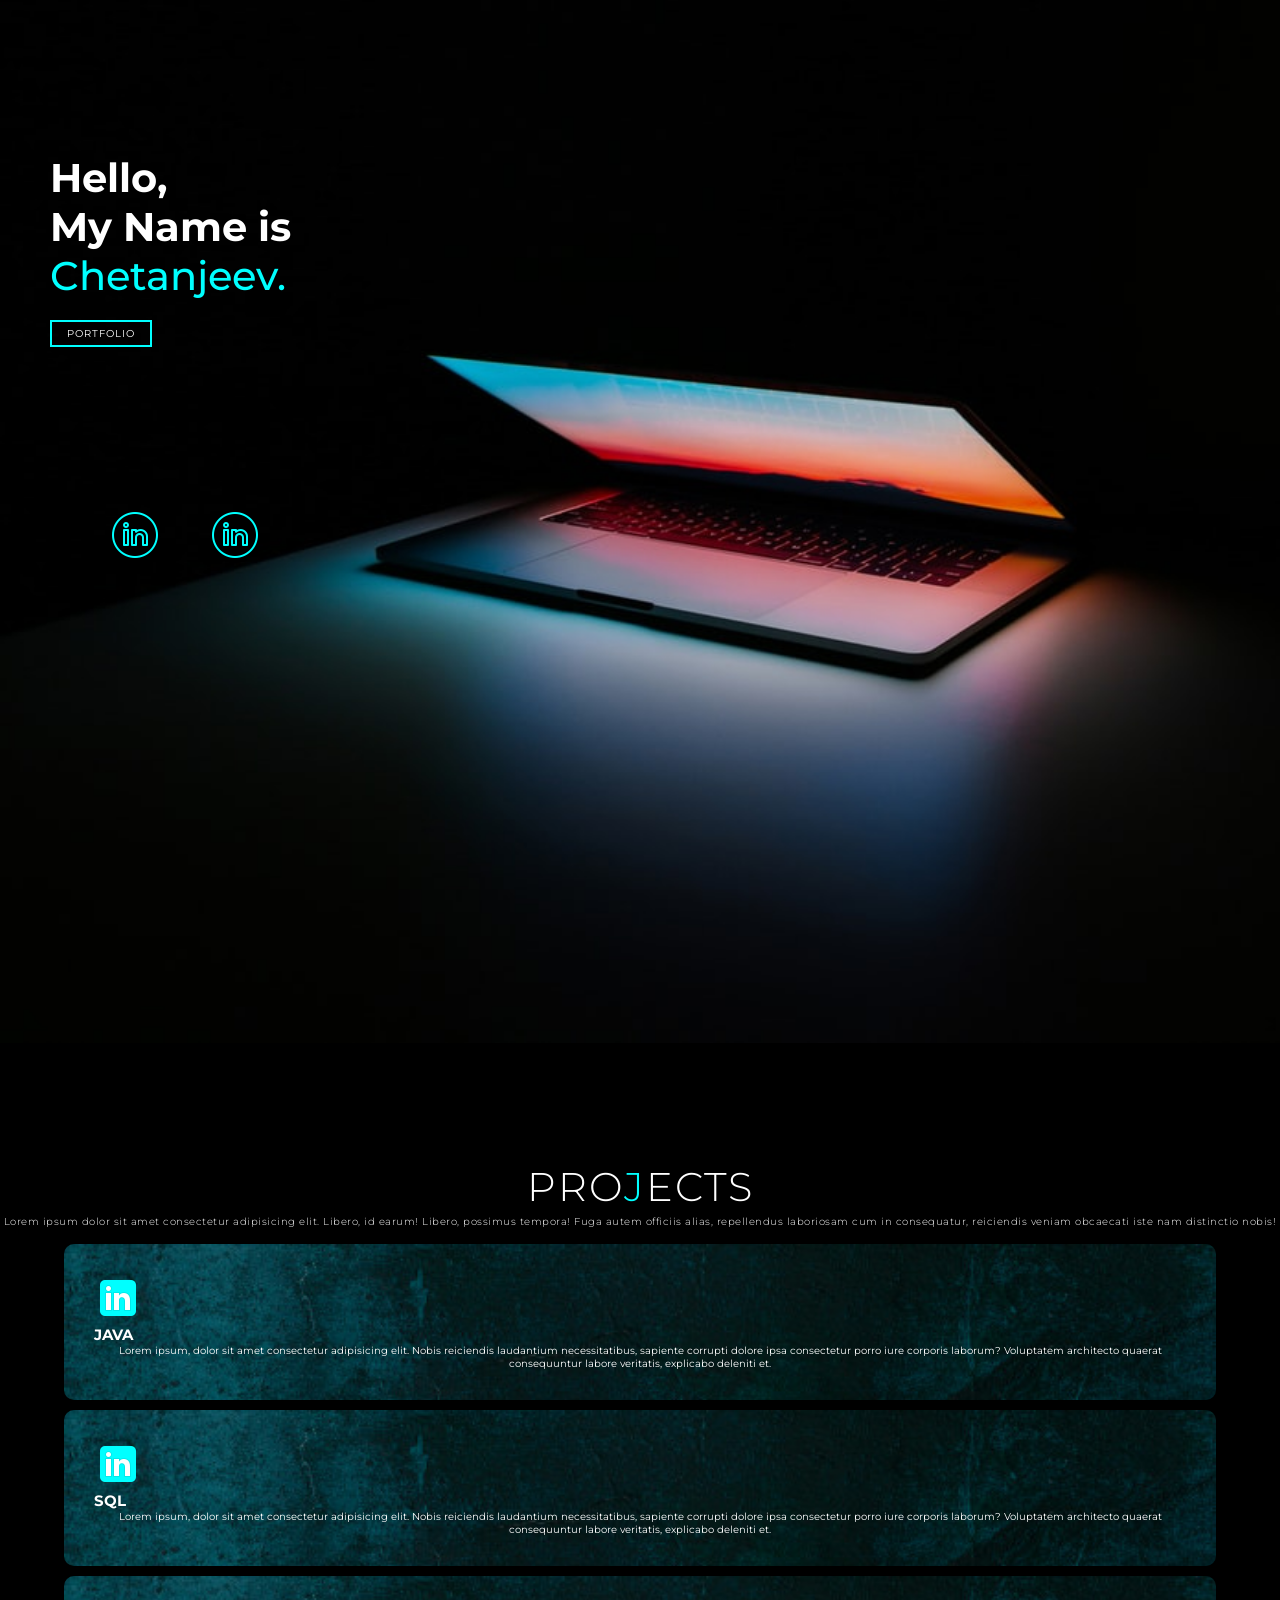
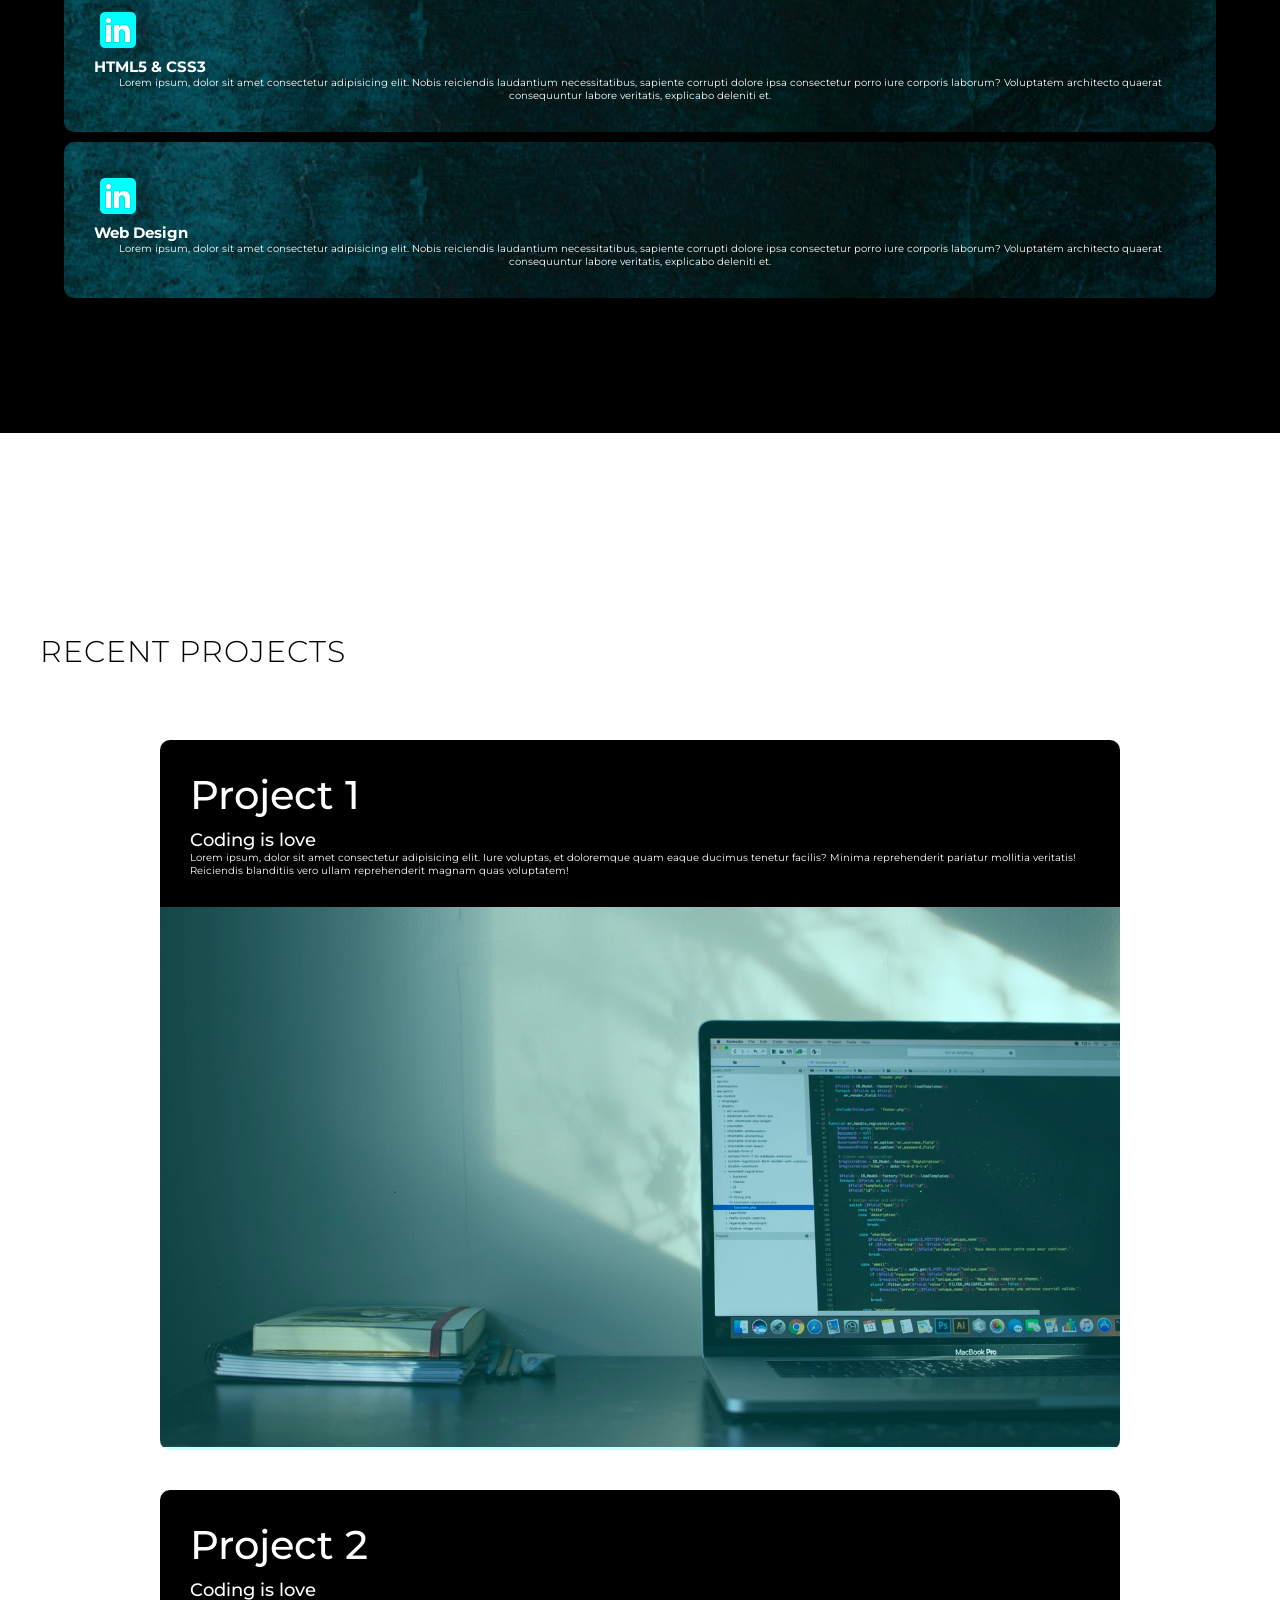
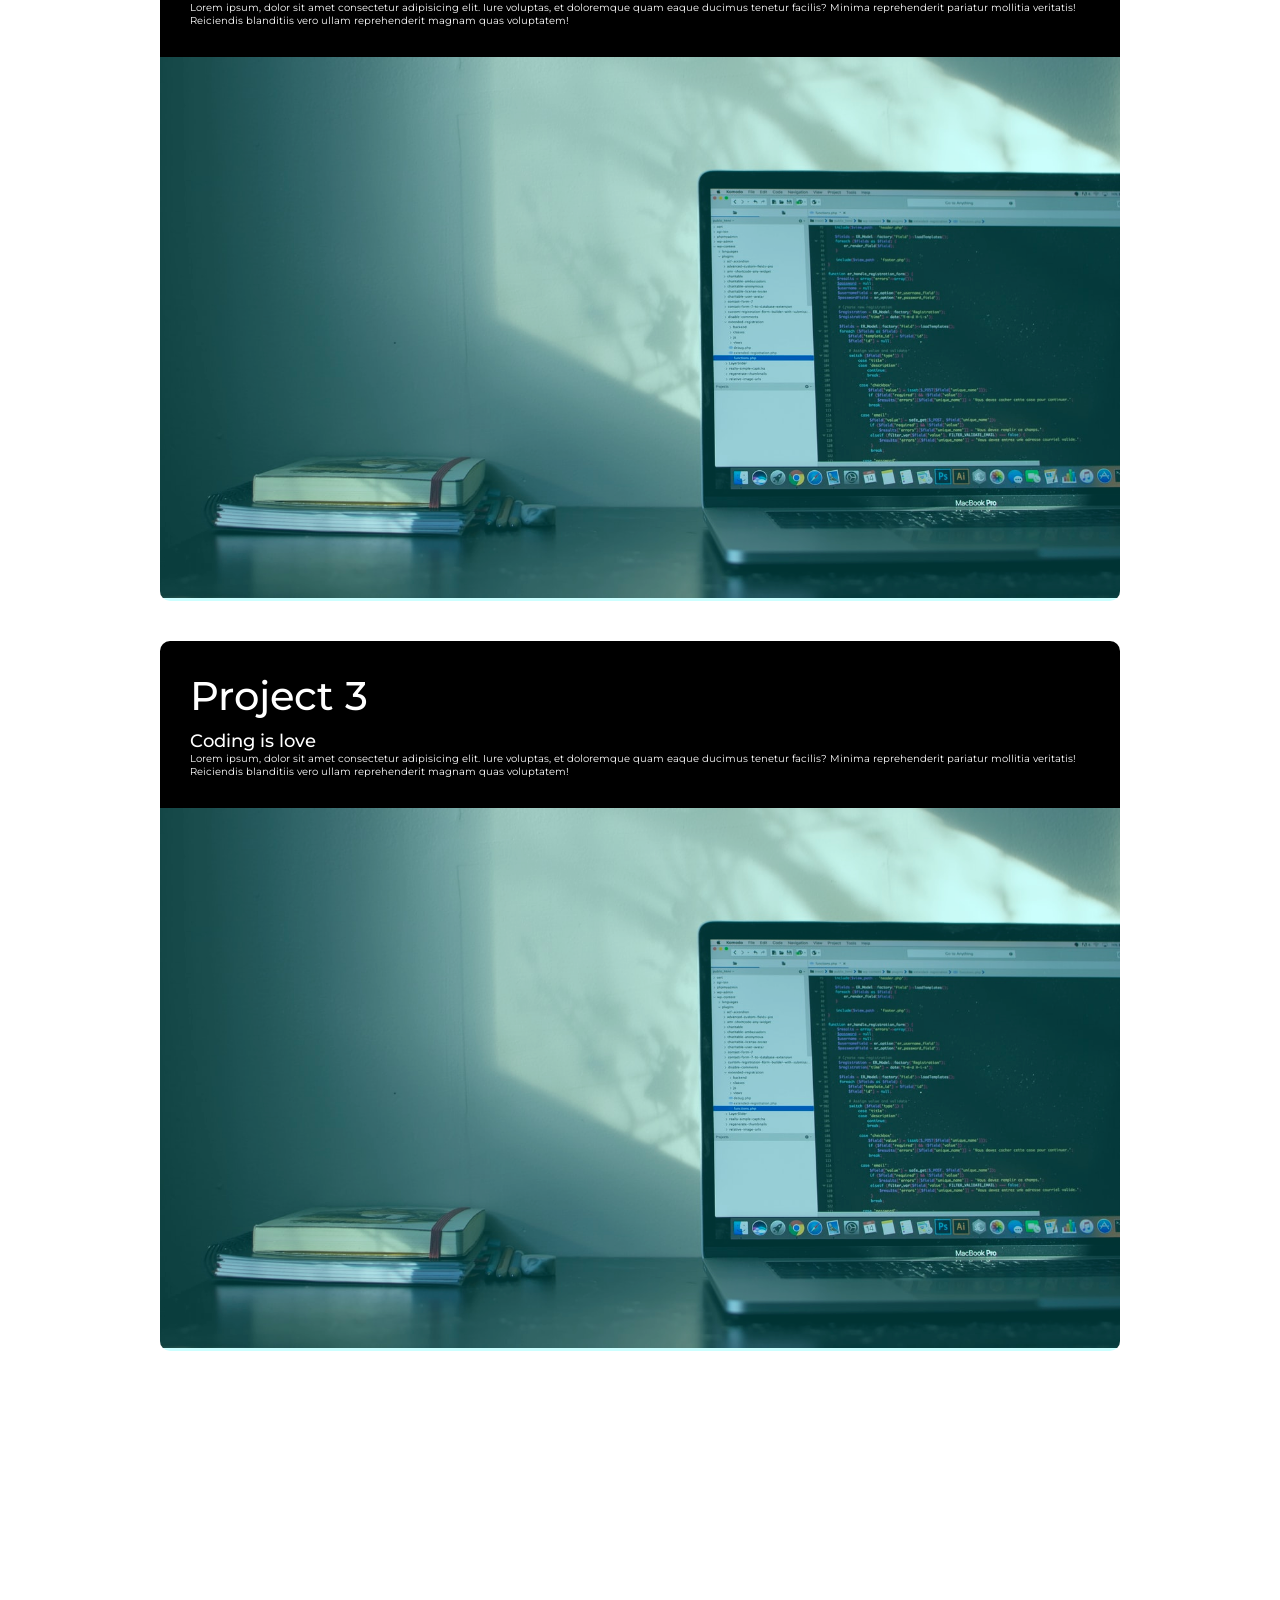
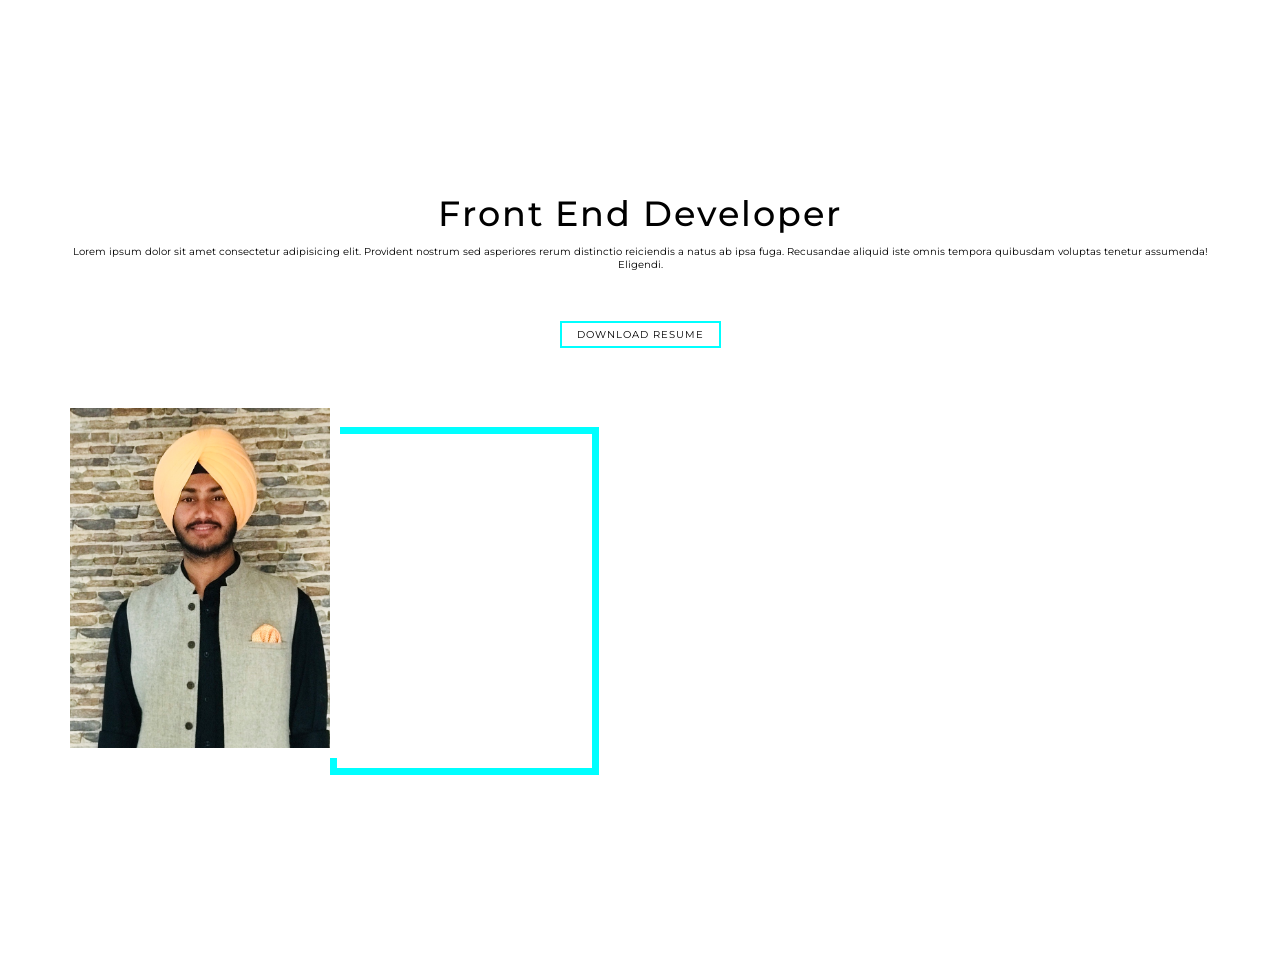
==== index.html @ dfa06a46 "Initial Commit" ====
<!DOCTYPE html>
<html lang="en">

<head>
    <meta charset="UTF-8">
    <meta name="viewport" content="width=device-width, initial-scale=1.0">
    <title>My Portfolio</title>
    <link rel="stylesheet" href="style.css">
</head>

<body>

    <!-------------------- Hero Section--------------------->


    <section id="hero">
        <div class="social-icon ">
            <div class="social-item">
                <a href="#">
                    <img src="./icons/icons8-linkedin-circled-50.png" alt="img">
                </a>
                <a href="#">
                    <img src="./icons/icons8-linkedin-circled-50.png" alt="img">
                </a>
            </div>

        </div>
        <div class="hero container">
            <div>
                <h1>Hello, <span></span></h1>
                <h1>My Name is <span></span></h1>
                <h1>Chetanjeev. <span></span></h1>
                <a href="#" type="button" class="cta">Portfolio</a>
            </div>
        </div>
    </section>


    <!-----------------End Hero Section--------------------->

    <!---------------------Service Section------------------>

    <section id="services">
        <div class="service container">
            <div class="service-top">
                <h1 class="section-title">pro<span>j</span>ects</h1>
                <p>Lorem ipsum dolor sit amet consectetur adipisicing elit. Libero, id earum! Libero, possimus tempora! Fuga autem officiis alias, repellendus laboriosam cum in consequatur, reiciendis veniam obcaecati iste nam distinctio nobis!</p>
            </div>
            <div class="service-bottom">
                <div class="service-item">
                    <div class="icon">
                        <img src="./icons/icons8-linkedin-48.png" alt="">
                    </div>
                    <h2>JAVA</h2>
                    <p>Lorem ipsum, dolor sit amet consectetur adipisicing elit. Nobis reiciendis laudantium necessitatibus, sapiente corrupti dolore ipsa consectetur porro iure corporis laborum? Voluptatem architecto quaerat consequuntur labore veritatis,
                        explicabo deleniti et.</p>
                </div>
                <div class="service-item">
                    <div class="icon">
                        <img src="./icons/icons8-linkedin-48.png" alt="">
                    </div>
                    <h2>SQL</h2>
                    <p>Lorem ipsum, dolor sit amet consectetur adipisicing elit. Nobis reiciendis laudantium necessitatibus, sapiente corrupti dolore ipsa consectetur porro iure corporis laborum? Voluptatem architecto quaerat consequuntur labore veritatis,
                        explicabo deleniti et.</p>
                </div>

                <div class="service-item">
                    <div class="icon">
                        <img src="./icons/icons8-linkedin-48.png" alt="">
                    </div>
                    <h2>HTML5 & CSS3</h2>
                    <p>Lorem ipsum, dolor sit amet consectetur adipisicing elit. Nobis reiciendis laudantium necessitatibus, sapiente corrupti dolore ipsa consectetur porro iure corporis laborum? Voluptatem architecto quaerat consequuntur labore veritatis,
                        explicabo deleniti et.</p>
                </div>

                <div class="service-item">
                    <div class="icon">
                        <img src="./icons/icons8-linkedin-48.png" alt="">
                    </div>
                    <h2>Web Design</h2>
                    <p>Lorem ipsum, dolor sit amet consectetur adipisicing elit. Nobis reiciendis laudantium necessitatibus, sapiente corrupti dolore ipsa consectetur porro iure corporis laborum? Voluptatem architecto quaerat consequuntur labore veritatis,
                        explicabo deleniti et.</p>
                </div>
            </div>

        </div>
    </section>

    <!--------------------End Service Section--------------->


    <!----------------------Project Section---------------->
    <section id="projects">
        <div class="projects">
            <div class="projects container">
                <div class="projects-header">
                    <h1 class="section-title">Recent <span> Projects</span></h1>
                </div>
                <div class="all-projects">
                    <div class="projects-item">
                        <div class="projects-info">
                            <h1>Project 1</h1>
                            <h2>Coding is love</h2>
                            <p>Lorem ipsum, dolor sit amet consectetur adipisicing elit. Iure voluptas, et doloremque quam eaque ducimus tenetur facilis? Minima reprehenderit pariatur mollitia veritatis! Reiciendis blanditiis vero ullam reprehenderit magnam
                                quas voluptatem!</p>
                        </div>
                        <div class="projects-img">
                            <img src="./images/photo-1484417894907-623942c8ee29.jpg" alt="img">
                        </div>
                    </div>
                    <div class="projects-item">
                        <div class="projects-info">
                            <h1>Project 2</h1>
                            <h2>Coding is love</h2>
                            <p>Lorem ipsum, dolor sit amet consectetur adipisicing elit. Iure voluptas, et doloremque quam eaque ducimus tenetur facilis? Minima reprehenderit pariatur mollitia veritatis! Reiciendis blanditiis vero ullam reprehenderit magnam
                                quas voluptatem!</p>
                        </div>
                        <div class="projects-img">
                            <img src="./images/photo-1484417894907-623942c8ee29.jpg" alt="img">
                        </div>
                    </div>
                    <div class="projects-item">
                        <div class="projects-info">
                            <h1>Project 3</h1>
                            <h2>Coding is love</h2>
                            <p>Lorem ipsum, dolor sit amet consectetur adipisicing elit. Iure voluptas, et doloremque quam eaque ducimus tenetur facilis? Minima reprehenderit pariatur mollitia veritatis! Reiciendis blanditiis vero ullam reprehenderit magnam
                                quas voluptatem!</p>
                        </div>
                        <div class="projects-img">
                            <img src="./images/photo-1484417894907-623942c8ee29.jpg" alt="img">
                        </div>
                    </div>
                </div>
            </div>
        </div>

    </section>
    <!----------------------Project Section----------------->

    <!------------------- About Section ------------------------->
    <section id="about">
        <div class="about container">
            <div class="col-left">
                <div class="about-img">
                    <img src="./images/DB3EF716-691C-4D8F-ADA7-0CCA4BA59760_1_105_c.jpeg" alt="img">
                </div>
            </div>
            <div class="col-right">
                <h1 class="section-title">About <span>Me</span></h1>
                <h2>Front End Developer</h2>
                <p>Lorem ipsum dolor sit amet consectetur adipisicing elit. Provident nostrum sed asperiores rerum distinctio reiciendis a natus ab ipsa fuga. Recusandae aliquid iste omnis tempora quibusdam voluptas tenetur assumenda! Eligendi.
                </p>
                <a href="a" class="cta">Download Resume</a>
            </div>
        </div>
    </section>
    <!-------------------End About Section ------------------------->

</body>

</html>
---- style.css ----
@import url('https://fonts.googleapis.com/css2?family=Montserrat:wght@700&display=swap');
    * {
        margin: 0;
        padding: 0;
        box-sizing: border-box;
    }
    
    html {
        font-size: 10px;
        font-family: 'Montserrat', sans-serif;
        color: white;
    }
    
    a {
        text-decoration: none;
    }
    
    .container {
        min-height: 110vh;
        width: 100%;
        display: flex;
        align-items: flex-start;
        justify-content: center;
    }
    
    img {
        height: 100%;
        width: 100%;
        object-fit: cover;
    }
    
    #hero .social-icon {
        position: relative;
        left: 60px;
        top: 510px;
        width: 100%;
    }
    
    #hero .social-icon .social-item {
        display: flex;
        flex-direction: row;
        align-items: flex-start;
        justify-content: left;
    }
    
    #hero .social-icon .social-item a {
        background-color: black;
        border-radius: 70%;
        margin-left: 50px;
        animation: pulse 2s infinite;
    }
    
    @keyframes pulse {
        0% {
            transform: scale(0.9);
        }
        50% {
            transform: scale(1);
        }
        100% {
            transform: scale(0.9);
            color: cyan;
        }
    }
    
    #hero .social-icon .social-item a {}
    /* Hero Section */
    
    #hero {
        background-image: url(/images/main.jpg);
        background-size: cover;
        background-repeat: no-repeat;
        background-position: top left;
        position: relative;
        z-index: 1;
        color: black;
    }
    
    #hero::after {
        position: absolute;
        left: 0;
        top: 0;
        height: 100%;
        width: 100%;
        background-color: black;
        opacity: .2;
        z-index: -1;
    }
    
    #hero .hero {
        max-width: 2000px;
        margin: 0 auto;
        padding: 100px 50px;
        justify-content: flex-start;
    }
    
    #hero h1 {
        display: block;
        width: fit-content;
        font-size: 4rem;
        position: relative;
        color: transparent;
        animation: text_reveal .5s ease forwards;
        animation-delay: 1.5s;
    }
    
    #hero h1:nth-child(1) {
        animation-delay: 1s;
    }
    
    #hero h1:nth-child(2) {
        animation-delay: 2s;
    }
    
    #hero h1:nth-child(3) {
        animation: text_reveal_name 1 ease forwards;
        animation-delay: 3s;
    }
    
    #hero h1 span {
        position: absolute;
        top: 0;
        left: 0;
        height: 100%;
        width: 0;
        background-color: cyan;
        animation: text_reveal_box 1s ease;
        animation-delay: 1s;
    }
    
    #hero h1:nth-child(1) span {
        animation-delay: .5s;
    }
    
    #hero h1:nth-child(2) span {
        animation-delay: 1.5s;
    }
    
    #hero h1:nth-child(3) span {
        animation-delay: 2.5s;
    }
    
    #hero .cta {
        display: inline-block;
        padding: 5px 15px;
        color: white;
        background-color: transparent;
        border: 2px solid cyan;
        font-size: 1rem;
        text-transform: uppercase;
        letter-spacing: .1rem;
        margin-top: 20px;
        transition: .3s ease background-color;
        transition-property: background-color, color;
    }
    
    #hero .cta:hover {
        color: white;
        background-color: cyan;
    }
    /* End Hero Section */
    /* SERVICE Section */
    
    #services {
        background-color: black;
    }
    
    #services .service {
        flex-direction: column;
        text-align: center;
        max-width: 1500px;
        margin: 0 auto;
        padding: 100px 0;
    }
    
    #services .section-title {
        font-size: 4rem;
        font-weight: 300;
        color: white;
        margin-bottom: 10px;
        text-transform: uppercase;
        letter-spacing: .2rem;
        text-align: center;
    }
    
    #services .section-title span {
        color: cyan;
    }
    
    #services .service-top {
        font: 1.4rem;
        margin-top: 5px;
        line-height: 2.5rem;
        font-weight: 300;
        letter-spacing: .05rem;
    }
    
    #services .service-top {
        display: flex;
        align-items: center;
        justify-content: center;
        flex-wrap: wrap;
    }
    
    #services .service-item {
        flex-basis: 80%;
        display: flex;
        align-items: flex-start;
        flex-direction: column;
        padding: 30px;
        border-radius: 10px;
        background-size: cover;
        background-image: url(./images/texture-stone-concrete-wall-dark-green-color_75163-134.jpg);
        margin: 10px 5%;
    }
    
    #service .service-bottom .icon {
        height: 50px;
        width: 50px;
        margin-bottom: 20px;
    }
    /* End SERVICE Section */
    /* Project Section */
    
    #projects .section-title {
        text-align: center;
        font-size: 3rem;
        font-weight: 300;
        color: black;
        margin-bottom: 10px;
        text-transform: uppercase;
        letter-spacing: .1rem;
    }
    
    #projects .projects {
        flex-direction: column;
        max-width: 1200px;
        margin: 0 auto;
        padding: 100px 0;
    }
    
    #projects .projects-header h1 {
        margin-bottom: 50px;
        text-align: center;
    }
    
    #projects .all-projects {
        display: flex;
        align-items: center;
        justify-content: center;
        flex-direction: column;
    }
    
    #projects .projects-item {
        display: flex;
        align-items: center;
        justify-content: centre;
        flex-direction: column;
        width: 80%;
        margin: 20px;
        overflow: hidden;
        border-radius: 10px;
    }
    
    #projects .projects-info {
        padding: 30px;
        flex-basis: 50%;
        background-color: black;
        height: 100%;
        display: flex;
        align-items: flex-start;
        justify-content: center;
        flex-direction: column;
    }
    
    #projects .projects-info h1 {
        font-size: 4rem;
        font-weight: 500;
    }
    
    #projects .projects-info h2 {
        font-size: 1.8rem;
        font-weight: 500;
        margin-top: 10px;
    }
    
    #projects .projects-info p {}
    
    #projects .projects-img {
        flex-basis: 50%;
        height: 300px;
        overflow: hidden;
        position: relative;
    }
    
    #projects .projects-img:after {
        content: '';
        position: absolute;
        left: 0;
        top: 0;
        height: 100%;
        width: 100%;
        background-color: cyan;
        opacity: .2;
    }
    
    #projects .projects-img img {
        transition: .3s ease transform;
    }
    
    #projects .projects-item:hover .projects-img img {
        transform: scale(1.1);
    }
    /* End Project Section */
    /* About Section */
    
    #about .about {
        flex-direction: column-reverse;
        text-align: center;
        max-width: 1200px;
        margin: 0 auto;
        padding: 120px 20px;
    }
    
    #about .col-left .about-img {
        width: 280px;
        height: 360px;
    }
    
    #about .col-right {
        width: 100%;
    }
    
    #about .col-right h2 {
        font-size: 3.5rem;
        font-weight: 500;
        letter-spacing: .2rem;
        margin-bottom: 10px;
        color: black;
    }
    
    #about .col-right p {
        margin-bottom: 20px;
        color: black;
    }
    
    #about .cta {
        display: inline-block;
        padding: 5px 15px;
        color: black;
        background-color: transparent;
        border: 2px solid cyan;
        font-size: 1rem;
        text-transform: uppercase;
        letter-spacing: .1rem;
        margin-top: 30px;
        margin-bottom: 50px;
        transition: .3s ease background-color;
        transition-property: background-color, color;
    }
    
    #about .cta:hover {
        color: white;
        background-color: cyan;
    }
    
    #about .col-left .about-img {
        position: relative;
        border: 10px solid white;
    }
    
    #about .col-left .about-img::after {
        content: '';
        position: absolute;
        left: -33;
        top: 19px;
        height: 98%;
        width: 98%;
        border: 7px solid cyan;
        z-index: -1;
    }
    /* EndAbout Section */
    /* Keyframes */
    
    @keyframes text_reveal_box {
        50% {
            width: 100%;
            left: 0;
        }
        100% {
            width: 0;
            left: 100%;
            color: white
        }
    }
    
    @keyframes text_reveal {
        100% {
            color: white;
        }
    }
    
    @keyframes text_reveal_name {
        100% {
            color: cyan;
            font-weight: 500;
        }
    }
    /*  End keyframes  */
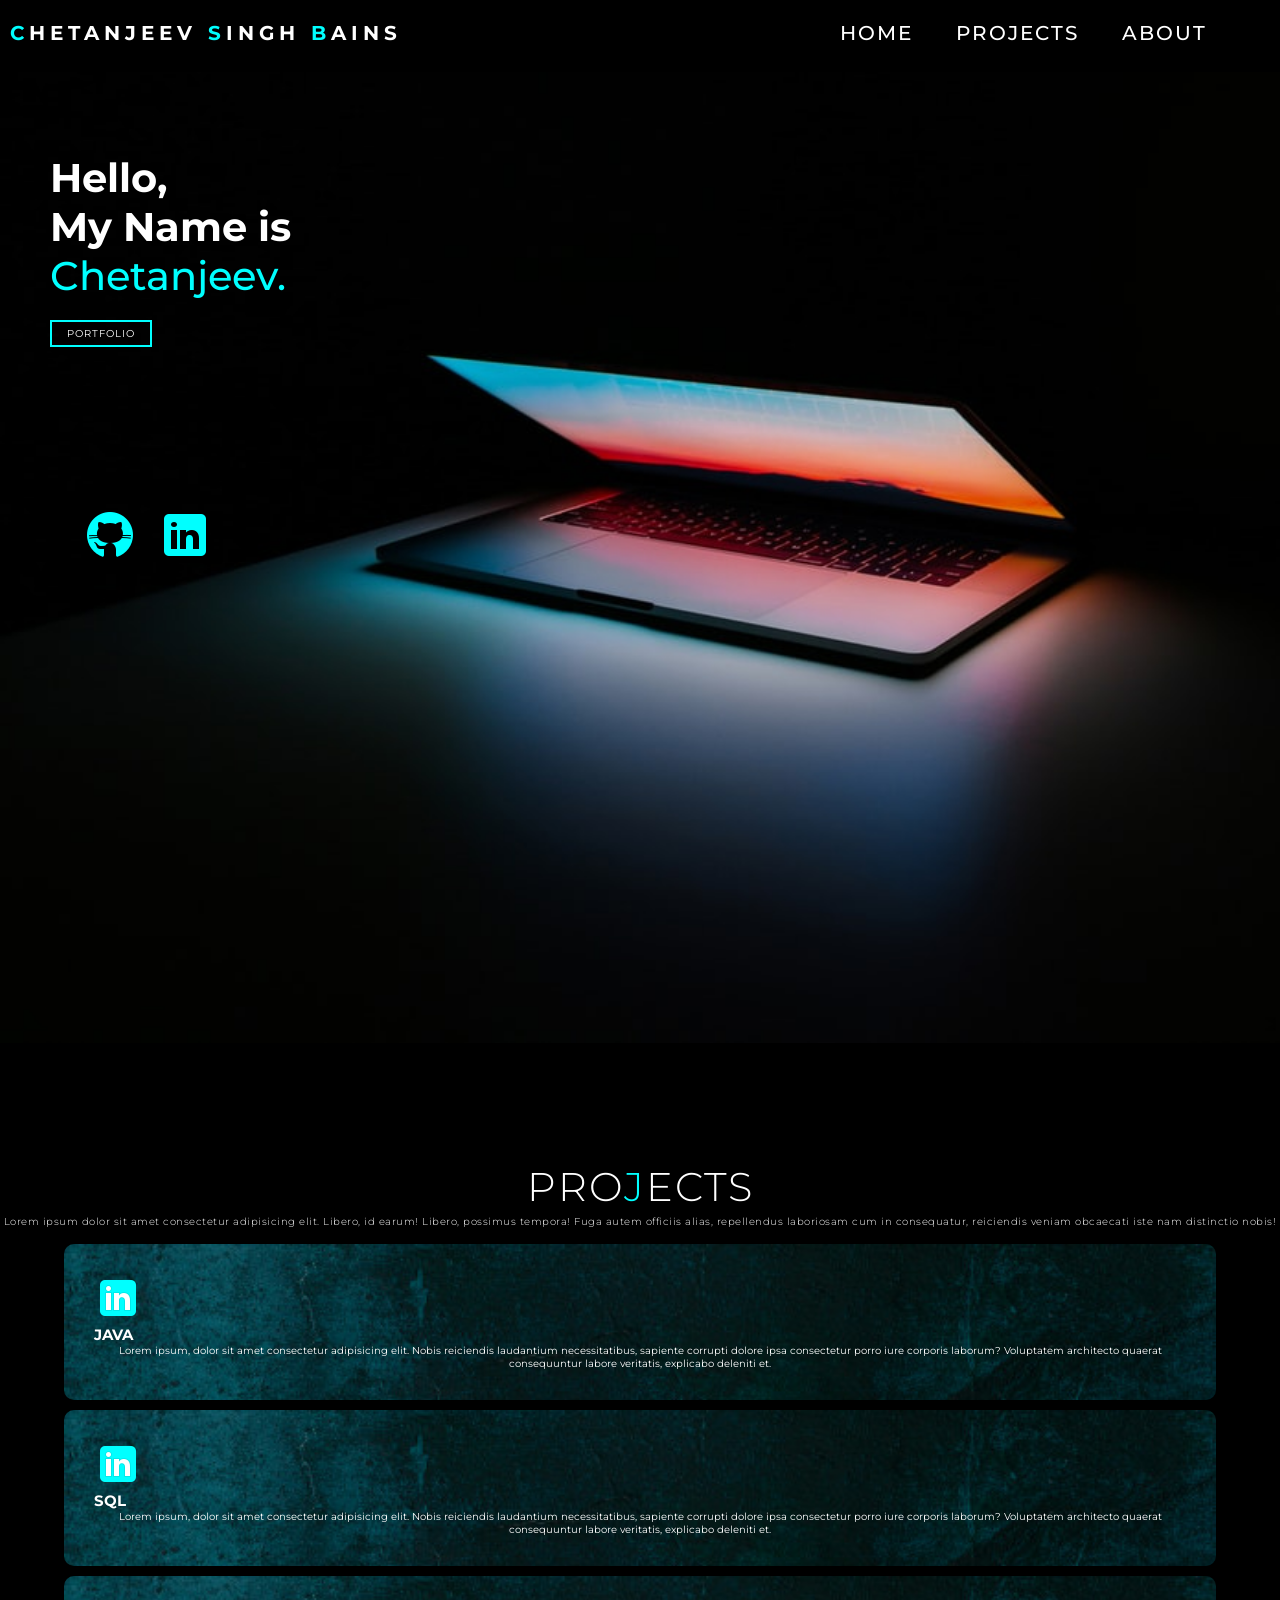
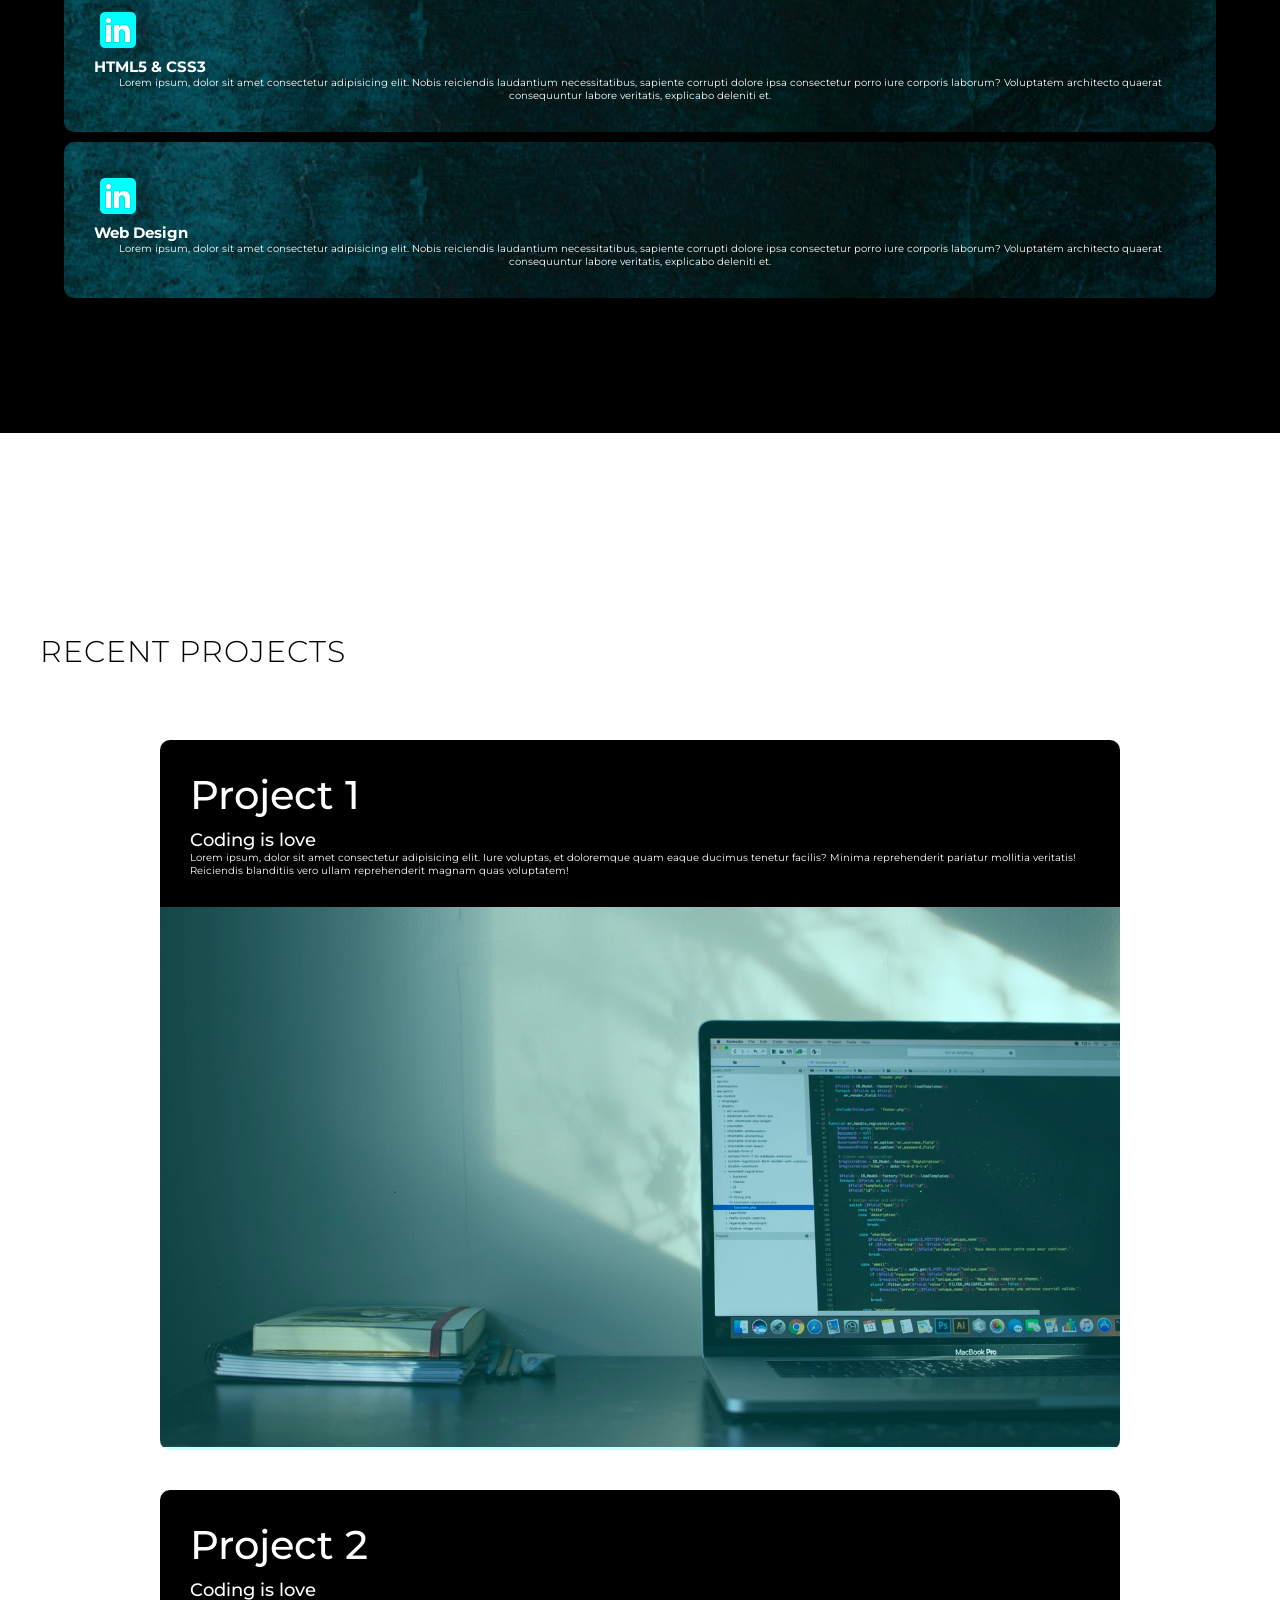
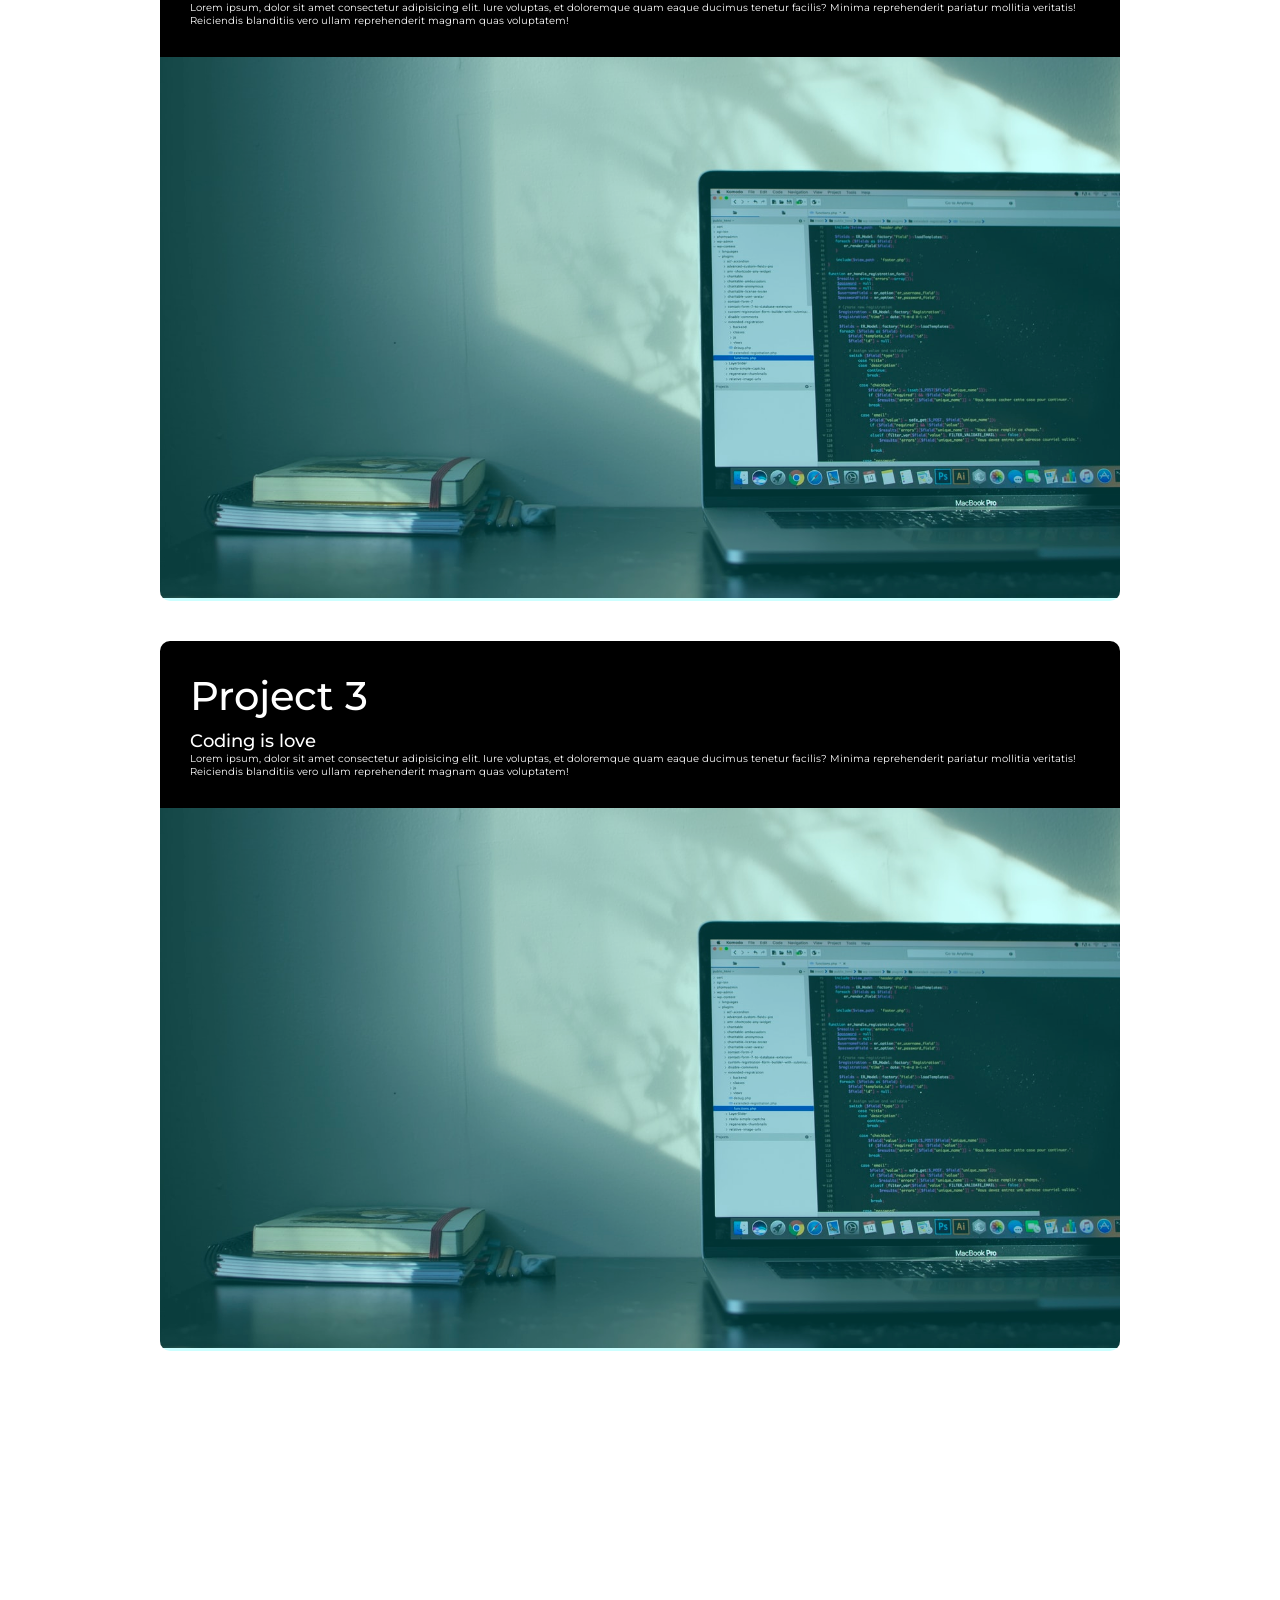
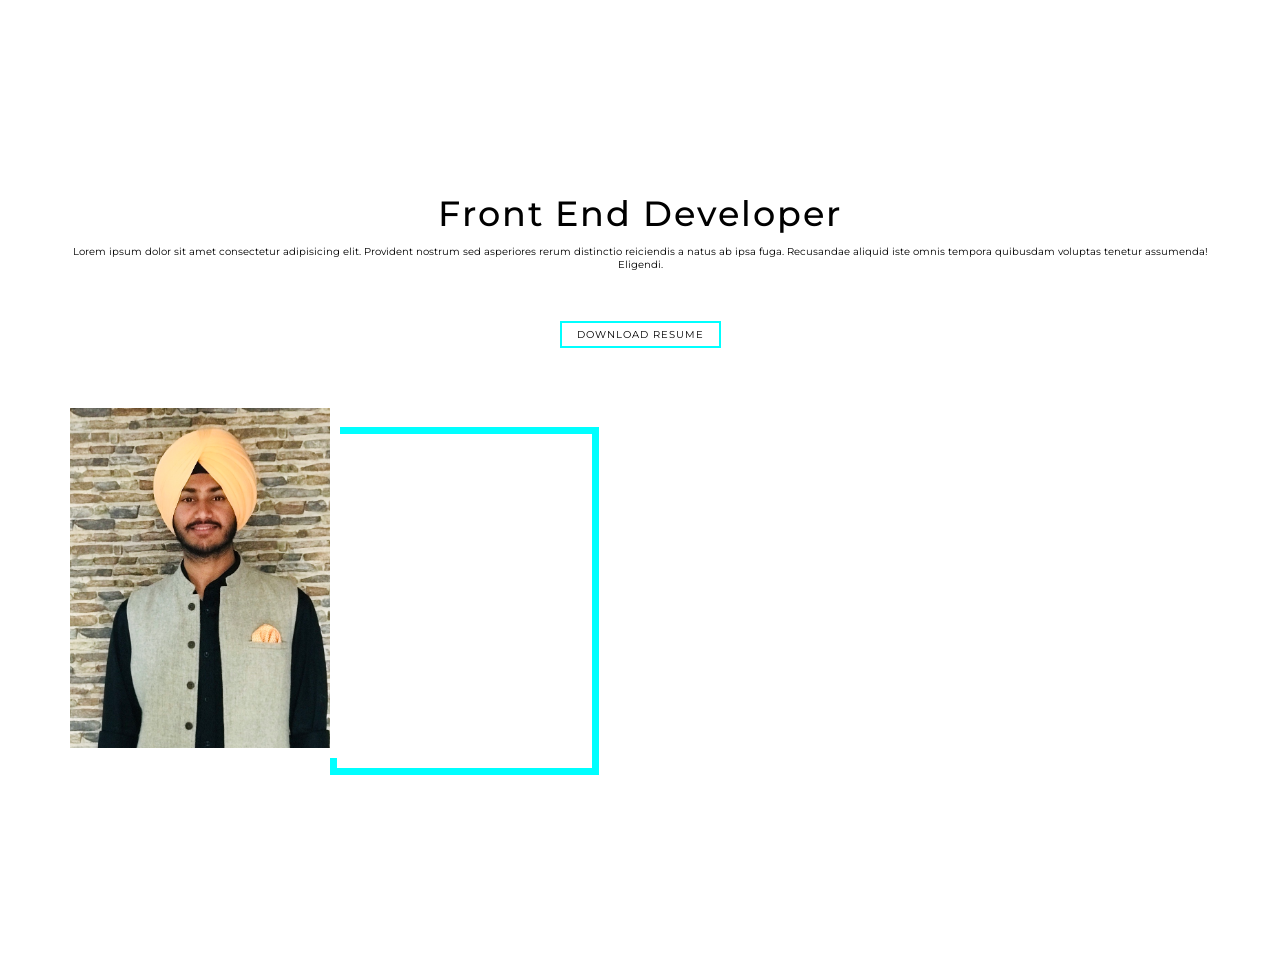
==== commit 13a380a3: "Button Placement Links" ====
--- a/index.html
+++ b/index.html
@@ -9,18 +9,46 @@
 </head>
 
 <body>
+    <!--------------------Header Section------------------>
+    <section id="header">
+        <div class="header container">
+            <div class="nav-bar">
+                <div class="brand">
 
-    <!-------------------- Hero Section--------------------->
+                    <h1><span>C</span>HETANJEEV <span>S</span>INGH<span> B</span>AINS</h1>
+
+                </div>
+                <div class="nav-list">
+                    <div class="hamburger">
+                        <div class="bar"></div>
+                    </div>
+                    <ul>
+                        <li><a href="#"><span>H</span>ome</a></li>
+                        <li><a href="#"><span>P</span>rojects</a></li>
+                        <li><a href="#"><span>A</span>bout</a>
+                        </li>
+                        <li>
+                            <a href="#"></a>
+                        </li>
+                    </ul>
+                </div>
+            </div>
+            </duv>
+    </section>
+
+    <!-------------------End Header Section--------------->
+
+    <!--------------------Hero  Section------------------>
 
 
     <section id="hero">
         <div class="social-icon ">
             <div class="social-item">
                 <a href="#">
-                    <img src="./icons/icons8-linkedin-circled-50.png" alt="img">
+                    <img src="./icons/icons8-github-50.png" alt="img">
                 </a>
                 <a href="#">
-                    <img src="./icons/icons8-linkedin-circled-50.png" alt="img">
+                    <img src="./icons/icons8-linkedin-50.png" alt="img">
                 </a>
             </div>
 
@@ -157,5 +185,6 @@
     <!-------------------End About Section ------------------------->
 
 </body>
+<script src="/guide.js"></script>
 
 </html>
--- a/style.css
+++ b/style.css
@@ -1,409 +1,553 @@
-    @import url('https://fonts.googleapis.com/css2?family=Montserrat:wght@700&display=swap');
-    * {
-        margin: 0;
-        padding: 0;
-        box-sizing: border-box;
-    }
-    
-    html {
-        font-size: 10px;
-        font-family: 'Montserrat', sans-serif;
-        color: white;
-    }
-    
-    a {
-        text-decoration: none;
-    }
-    
-    .container {
-        min-height: 110vh;
-        width: 100%;
-        display: flex;
-        align-items: flex-start;
-        justify-content: center;
-    }
-    
-    img {
-        height: 100%;
-        width: 100%;
-        object-fit: cover;
-    }
-    
-    #hero .social-icon {
-        position: relative;
-        left: 60px;
-        top: 510px;
-        width: 100%;
-    }
-    
-    #hero .social-icon .social-item {
-        display: flex;
-        flex-direction: row;
-        align-items: flex-start;
-        justify-content: left;
-    }
-    
-    #hero .social-icon .social-item a {
-        background-color: black;
-        border-radius: 70%;
-        margin-left: 50px;
-        animation: pulse 2s infinite;
-    }
-    
-    @keyframes pulse {
-        0% {
-            transform: scale(0.9);
-        }
-        50% {
-            transform: scale(1);
-        }
-        100% {
-            transform: scale(0.9);
+        @import url('https://fonts.googleapis.com/css2?family=Montserrat:wght@700&display=swap');
+        * {
+            margin: 0;
+            padding: 0;
+            box-sizing: border-box;
+        }
+        
+        html {
+            font-size: 10px;
+            font-family: 'Montserrat', sans-serif;
+            color: white;
+        }
+        
+        a {
+            text-decoration: none;
+        }
+        
+        .container {
+            min-height: 110vh;
+            width: 100%;
+            display: flex;
+            align-items: flex-start;
+            justify-content: center;
+        }
+        
+        img {
+            height: 100%;
+            width: 100%;
+            object-fit: cover;
+        }
+        /* Header Section */
+        
+        #header {
+            position: fixed;
+            z-index: 1000;
+            left: 0;
+            top: 0;
+            width: 100vw;
+            height: auto;
+        }
+        
+        #header .header {
+            min-height: 8vh;
+            background-color: black;
+            transition: 0.3s ease background-color;
+        }
+        
+        #header .header .brand h1 {
+            font-size: 2rem;
+            letter-spacing: 5px;
+        }
+        
+        #header .header .brand h1 span {
             color: cyan;
         }
-    }
-    
-    #hero .social-icon .social-item a {}
-    /* Hero Section */
-    
-    #hero {
-        background-image: url(/images/main.jpg);
-        background-size: cover;
-        background-repeat: no-repeat;
-        background-position: top left;
-        position: relative;
-        z-index: 1;
-        color: black;
-    }
-    
-    #hero::after {
-        position: absolute;
-        left: 0;
-        top: 0;
-        height: 100%;
-        width: 100%;
-        background-color: black;
-        opacity: .2;
-        z-index: -1;
-    }
-    
-    #hero .hero {
-        max-width: 2000px;
-        margin: 0 auto;
-        padding: 100px 50px;
-        justify-content: flex-start;
-    }
-    
-    #hero h1 {
-        display: block;
-        width: fit-content;
-        font-size: 4rem;
-        position: relative;
-        color: transparent;
-        animation: text_reveal .5s ease forwards;
-        animation-delay: 1.5s;
-    }
-    
-    #hero h1:nth-child(1) {
-        animation-delay: 1s;
-    }
-    
-    #hero h1:nth-child(2) {
-        animation-delay: 2s;
-    }
-    
-    #hero h1:nth-child(3) {
-        animation: text_reveal_name 1 ease forwards;
-        animation-delay: 3s;
-    }
-    
-    #hero h1 span {
-        position: absolute;
-        top: 0;
-        left: 0;
-        height: 100%;
-        width: 0;
-        background-color: cyan;
-        animation: text_reveal_box 1s ease;
-        animation-delay: 1s;
-    }
-    
-    #hero h1:nth-child(1) span {
-        animation-delay: .5s;
-    }
-    
-    #hero h1:nth-child(2) span {
-        animation-delay: 1.5s;
-    }
-    
-    #hero h1:nth-child(3) span {
-        animation-delay: 2.5s;
-    }
-    
-    #hero .cta {
-        display: inline-block;
-        padding: 5px 15px;
-        color: white;
-        background-color: transparent;
-        border: 2px solid cyan;
-        font-size: 1rem;
-        text-transform: uppercase;
-        letter-spacing: .1rem;
-        margin-top: 20px;
-        transition: .3s ease background-color;
-        transition-property: background-color, color;
-    }
-    
-    #hero .cta:hover {
-        color: white;
-        background-color: cyan;
-    }
-    /* End Hero Section */
-    /* SERVICE Section */
-    
-    #services {
-        background-color: black;
-    }
-    
-    #services .service {
-        flex-direction: column;
-        text-align: center;
-        max-width: 1500px;
-        margin: 0 auto;
-        padding: 100px 0;
-    }
-    
-    #services .section-title {
-        font-size: 4rem;
-        font-weight: 300;
-        color: white;
-        margin-bottom: 10px;
-        text-transform: uppercase;
-        letter-spacing: .2rem;
-        text-align: center;
-    }
-    
-    #services .section-title span {
-        color: cyan;
-    }
-    
-    #services .service-top {
-        font: 1.4rem;
-        margin-top: 5px;
-        line-height: 2.5rem;
-        font-weight: 300;
-        letter-spacing: .05rem;
-    }
-    
-    #services .service-top {
-        display: flex;
-        align-items: center;
-        justify-content: center;
-        flex-wrap: wrap;
-    }
-    
-    #services .service-item {
-        flex-basis: 80%;
-        display: flex;
-        align-items: flex-start;
-        flex-direction: column;
-        padding: 30px;
-        border-radius: 10px;
-        background-size: cover;
-        background-image: url(./images/texture-stone-concrete-wall-dark-green-color_75163-134.jpg);
-        margin: 10px 5%;
-    }
-    
-    #service .service-bottom .icon {
-        height: 50px;
-        width: 50px;
-        margin-bottom: 20px;
-    }
-    /* End SERVICE Section */
-    /* Project Section */
-    
-    #projects .section-title {
-        text-align: center;
-        font-size: 3rem;
-        font-weight: 300;
-        color: black;
-        margin-bottom: 10px;
-        text-transform: uppercase;
-        letter-spacing: .1rem;
-    }
-    
-    #projects .projects {
-        flex-direction: column;
-        max-width: 1200px;
-        margin: 0 auto;
-        padding: 100px 0;
-    }
-    
-    #projects .projects-header h1 {
-        margin-bottom: 50px;
-        text-align: center;
-    }
-    
-    #projects .all-projects {
-        display: flex;
-        align-items: center;
-        justify-content: center;
-        flex-direction: column;
-    }
-    
-    #projects .projects-item {
-        display: flex;
-        align-items: center;
-        justify-content: centre;
-        flex-direction: column;
-        width: 80%;
-        margin: 20px;
-        overflow: hidden;
-        border-radius: 10px;
-    }
-    
-    #projects .projects-info {
-        padding: 30px;
-        flex-basis: 50%;
-        background-color: black;
-        height: 100%;
-        display: flex;
-        align-items: flex-start;
-        justify-content: center;
-        flex-direction: column;
-    }
-    
-    #projects .projects-info h1 {
-        font-size: 4rem;
-        font-weight: 500;
-    }
-    
-    #projects .projects-info h2 {
-        font-size: 1.8rem;
-        font-weight: 500;
-        margin-top: 10px;
-    }
-    
-    #projects .projects-info p {}
-    
-    #projects .projects-img {
-        flex-basis: 50%;
-        height: 300px;
-        overflow: hidden;
-        position: relative;
-    }
-    
-    #projects .projects-img:after {
-        content: '';
-        position: absolute;
-        left: 0;
-        top: 0;
-        height: 100%;
-        width: 100%;
-        background-color: cyan;
-        opacity: .2;
-    }
-    
-    #projects .projects-img img {
-        transition: .3s ease transform;
-    }
-    
-    #projects .projects-item:hover .projects-img img {
-        transform: scale(1.1);
-    }
-    /* End Project Section */
-    /* About Section */
-    
-    #about .about {
-        flex-direction: column-reverse;
-        text-align: center;
-        max-width: 1200px;
-        margin: 0 auto;
-        padding: 120px 20px;
-    }
-    
-    #about .col-left .about-img {
-        width: 280px;
-        height: 360px;
-    }
-    
-    #about .col-right {
-        width: 100%;
-    }
-    
-    #about .col-right h2 {
-        font-size: 3.5rem;
-        font-weight: 500;
-        letter-spacing: .2rem;
-        margin-bottom: 10px;
-        color: black;
-    }
-    
-    #about .col-right p {
-        margin-bottom: 20px;
-        color: black;
-    }
-    
-    #about .cta {
-        display: inline-block;
-        padding: 5px 15px;
-        color: black;
-        background-color: transparent;
-        border: 2px solid cyan;
-        font-size: 1rem;
-        text-transform: uppercase;
-        letter-spacing: .1rem;
-        margin-top: 30px;
-        margin-bottom: 50px;
-        transition: .3s ease background-color;
-        transition-property: background-color, color;
-    }
-    
-    #about .cta:hover {
-        color: white;
-        background-color: cyan;
-    }
-    
-    #about .col-left .about-img {
-        position: relative;
-        border: 10px solid white;
-    }
-    
-    #about .col-left .about-img::after {
-        content: '';
-        position: absolute;
-        left: -33;
-        top: 19px;
-        height: 98%;
-        width: 98%;
-        border: 7px solid cyan;
-        z-index: -1;
-    }
-    /* EndAbout Section */
-    /* Keyframes */
-    
-    @keyframes text_reveal_box {
-        50% {
-            width: 100%;
+        
+        .header .nav-bar {
+            display: flex;
+            align-items: center;
+            justify-content: space-between;
+            width: 100%;
+            height: 100%;
+            max-width: 1350px;
+            padding: 0 10px;
+        }
+        
+        #header .nav-list ul {
+            list-style: none;
+            position: absolute;
+            background-color: black;
+            width: 100vw;
+            height: 100vh;
+            left: 100%;
+            top: 0;
+            display: flex;
+            flex-direction: column;
+            z-index: 1;
+            justify-content: center;
+            align-items: center;
+            overflow-x: hidden;
+            transition: .5s ease left;
+        }
+        
+        #header .nav-list ul.active {
             left: 0;
         }
-        100% {
+        
+        #header .nav-bar ul a {
+            font-size: 2rem;
+            font-weight: 500;
+            letter-spacing: .2rem;
+            text-decoration: none;
+            color: white;
+            text-transform: uppercase;
+            padding: 20px;
+            display: block;
+        }
+        
+        #header .nav-bar ul a::hover {
+            color: cyan;
+        }
+        
+        #header .hamburger {
+            height: 60px;
+            width: 60px;
+            display: inline-block;
+            border: 3px solid cyan;
+            border-radius: 50%;
+            position: relative;
+            display: flex;
+            align-items: center;
+            justify-content: center;
+            z-index: 100;
+            cursor: pointer;
+            transform: scale(.5);
+        }
+        
+        #header .hamburger .bar {
+            height: 2px;
+            width: 30px;
+            position: relative;
+            background-color: cyan;
+            z-index: -1;
+        }
+        
+        #header .hamburger .bar a span {
+            color: white;
+        }
+        
+        #header .hamburger .bar::after,
+        #header .hamburger .bar::before {
+            content: '';
+            position: absolute;
+            height: 100%;
+            width: 100%;
+            left: 0;
+            background-color: cyan;
+            transition: 0.3s ease;
+            transition-property: top, bottom;
+        }
+        
+        #header .hamburger .bar::after {
+            top: 8px;
+            ;
+        }
+        
+        #header .hamburger .bar::before {
+            bottom: 8px;
+            ;
+        }
+        /* End Header Section */
+        /* Hero Section */
+        
+        #hero .social-icon {
+            position: relative;
+            left: 60px;
+            top: 510px;
+            width: 100%;
+        }
+        
+        #hero .social-icon .social-item {
+            display: flex;
+            flex-direction: row;
+            align-items: flex-start;
+            justify-content: left;
+        }
+        
+        #hero .social-icon .social-item a {
+            background-color: black;
+            border-radius: 20%;
+            margin-left: 25px;
+            animation: pulse 2s infinite;
+        }
+        
+        #hero .social-icon .social-item a {}
+        
+        #hero {
+            background-image: url(/images/main.jpg);
+            background-size: cover;
+            background-repeat: no-repeat;
+            background-position: top left;
+            position: relative;
+            z-index: 1;
+            color: black;
+        }
+        
+        #hero::after {
+            position: absolute;
+            left: 0;
+            top: 0;
+            height: 100%;
+            width: 100%;
+            background-color: black;
+            opacity: .2;
+            z-index: -1;
+        }
+        
+        #hero .hero {
+            max-width: 2000px;
+            margin: 0 auto;
+            padding: 100px 50px;
+            justify-content: flex-start;
+        }
+        
+        #hero h1 {
+            display: block;
+            width: fit-content;
+            font-size: 4rem;
+            position: relative;
+            color: transparent;
+            animation: text_reveal .5s ease forwards;
+            animation-delay: 1.5s;
+        }
+        
+        #hero h1:nth-child(1) {
+            animation-delay: 1s;
+        }
+        
+        #hero h1:nth-child(2) {
+            animation-delay: 2s;
+        }
+        
+        #hero h1:nth-child(3) {
+            animation: text_reveal_name 1 ease forwards;
+            animation-delay: 3s;
+        }
+        
+        #hero h1 span {
+            position: absolute;
+            top: 0;
+            left: 0;
+            height: 100%;
             width: 0;
-            left: 100%;
-            color: white
-        }
-    }
-    
-    @keyframes text_reveal {
-        100% {
-            color: white;
-        }
-    }
-    
-    @keyframes text_reveal_name {
-        100% {
+            background-color: cyan;
+            animation: text_reveal_box 1s ease;
+            animation-delay: 1s;
+        }
+        
+        #hero h1:nth-child(1) span {
+            animation-delay: .5s;
+        }
+        
+        #hero h1:nth-child(2) span {
+            animation-delay: 1.5s;
+        }
+        
+        #hero h1:nth-child(3) span {
+            animation-delay: 2.5s;
+        }
+        
+        #hero .cta {
+            display: inline-block;
+            padding: 5px 15px;
+            color: white;
+            background-color: transparent;
+            border: 2px solid cyan;
+            font-size: 1rem;
+            text-transform: uppercase;
+            letter-spacing: .1rem;
+            margin-top: 20px;
+            transition: .3s ease background-color;
+            transition-property: background-color, color;
+        }
+        
+        #hero .cta:hover {
+            color: white;
+            background-color: cyan;
+        }
+        /* End Hero Section */
+        /* SERVICE Section */
+        
+        #services {
+            background-color: black;
+        }
+        
+        #services .service {
+            flex-direction: column;
+            text-align: center;
+            max-width: 1500px;
+            margin: 0 auto;
+            padding: 100px 0;
+        }
+        
+        #services .section-title {
+            font-size: 4rem;
+            font-weight: 300;
+            color: white;
+            margin-bottom: 10px;
+            text-transform: uppercase;
+            letter-spacing: .2rem;
+            text-align: center;
+        }
+        
+        #services .section-title span {
             color: cyan;
+        }
+        
+        #services .service-top {
+            font: 1.4rem;
+            margin-top: 5px;
+            line-height: 2.5rem;
+            font-weight: 300;
+            letter-spacing: .05rem;
+        }
+        
+        #services .service-top {
+            display: flex;
+            align-items: center;
+            justify-content: center;
+            flex-wrap: wrap;
+        }
+        
+        #services .service-item {
+            flex-basis: 80%;
+            display: flex;
+            align-items: flex-start;
+            flex-direction: column;
+            padding: 30px;
+            border-radius: 10px;
+            background-size: cover;
+            background-image: url(./images/texture-stone-concrete-wall-dark-green-color_75163-134.jpg);
+            margin: 10px 5%;
+        }
+        
+        #service .service-bottom .icon {
+            height: 50px;
+            width: 50px;
+            margin-bottom: 20px;
+        }
+        /* End SERVICE Section */
+        /* Project Section */
+        
+        #projects .section-title {
+            text-align: center;
+            font-size: 3rem;
+            font-weight: 300;
+            color: black;
+            margin-bottom: 10px;
+            text-transform: uppercase;
+            letter-spacing: .1rem;
+        }
+        
+        #projects .projects {
+            flex-direction: column;
+            max-width: 1200px;
+            margin: 0 auto;
+            padding: 100px 0;
+        }
+        
+        #projects .projects-header h1 {
+            margin-bottom: 50px;
+            text-align: center;
+        }
+        
+        #projects .all-projects {
+            display: flex;
+            align-items: center;
+            justify-content: center;
+            flex-direction: column;
+        }
+        
+        #projects .projects-item {
+            display: flex;
+            align-items: center;
+            justify-content: centre;
+            flex-direction: column;
+            width: 80%;
+            margin: 20px;
+            overflow: hidden;
+            border-radius: 10px;
+        }
+        
+        #projects .projects-info {
+            padding: 30px;
+            flex-basis: 50%;
+            background-color: black;
+            height: 100%;
+            display: flex;
+            align-items: flex-start;
+            justify-content: center;
+            flex-direction: column;
+        }
+        
+        #projects .projects-info h1 {
+            font-size: 4rem;
             font-weight: 500;
         }
-    }
-    /*  End keyframes  */+        
+        #projects .projects-info h2 {
+            font-size: 1.8rem;
+            font-weight: 500;
+            margin-top: 10px;
+        }
+        
+        #projects .projects-info p {}
+        
+        #projects .projects-img {
+            flex-basis: 50%;
+            height: 300px;
+            overflow: hidden;
+            position: relative;
+        }
+        
+        #projects .projects-img:after {
+            content: '';
+            position: absolute;
+            left: 0;
+            top: 0;
+            height: 100%;
+            width: 100%;
+            background-color: cyan;
+            opacity: .2;
+        }
+        
+        #projects .projects-img img {
+            transition: .3s ease transform;
+        }
+        
+        #projects .projects-item:hover .projects-img img {
+            transform: scale(1.1);
+        }
+        /* End Project Section */
+        /* About Section */
+        
+        #about .about {
+            flex-direction: column-reverse;
+            text-align: center;
+            max-width: 1200px;
+            margin: 0 auto;
+            padding: 120px 20px;
+        }
+        
+        #about .col-left .about-img {
+            width: 280px;
+            height: 360px;
+        }
+        
+        #about .col-right {
+            width: 100%;
+        }
+        
+        #about .col-right h2 {
+            font-size: 3.5rem;
+            font-weight: 500;
+            letter-spacing: .2rem;
+            margin-bottom: 10px;
+            color: black;
+        }
+        
+        #about .col-right p {
+            margin-bottom: 20px;
+            color: black;
+        }
+        
+        #about .cta {
+            display: inline-block;
+            padding: 5px 15px;
+            color: black;
+            background-color: transparent;
+            border: 2px solid cyan;
+            font-size: 1rem;
+            text-transform: uppercase;
+            letter-spacing: .1rem;
+            margin-top: 30px;
+            margin-bottom: 50px;
+            transition: .3s ease background-color;
+            transition-property: background-color, color;
+        }
+        
+        #about .cta:hover {
+            color: white;
+            background-color: cyan;
+        }
+        
+        #about .col-left .about-img {
+            position: relative;
+            border: 10px solid white;
+        }
+        
+        #about .col-left .about-img::after {
+            content: '';
+            position: absolute;
+            left: -33;
+            top: 19px;
+            height: 98%;
+            width: 98%;
+            border: 7px solid cyan;
+            z-index: -1;
+        }
+        /* EndAbout Section */
+        /* Keyframes */
+        
+        @keyframes pulse {
+            0% {
+                transform: scale(0.9);
+            }
+            50% {
+                transform: scale(1);
+            }
+            100% {
+                transform: scale(0.9);
+                color: cyan;
+            }
+        }
+        
+        @keyframes text_reveal_box {
+            50% {
+                width: 100%;
+                left: 0;
+            }
+            100% {
+                width: 0;
+                left: 100%;
+                color: white
+            }
+        }
+        
+        @keyframes text_reveal {
+            100% {
+                color: white;
+            }
+        }
+        
+        @keyframes text_reveal_name {
+            100% {
+                color: cyan;
+                font-weight: 500;
+            }
+        }
+        /*  End keyframes  */
+        /* Media Query for Desktop */
+        
+        @media only screen and (min-width:1200px) {
+            /* Header */
+            #header .hamburger {
+                display: none;
+            }
+            #header .nav-list ul {
+                position: initial;
+                display: block;
+                height: auto;
+                width: fit-content;
+                background-color: transparent;
+            }
+            #header .nav-list ul li {
+                display: inline-block;
+            }
+            #header .nav-list ul a:after {
+                display: none;
+            }
+            /* End Header */
+        }
+        /* End Media Query for Desktop */
